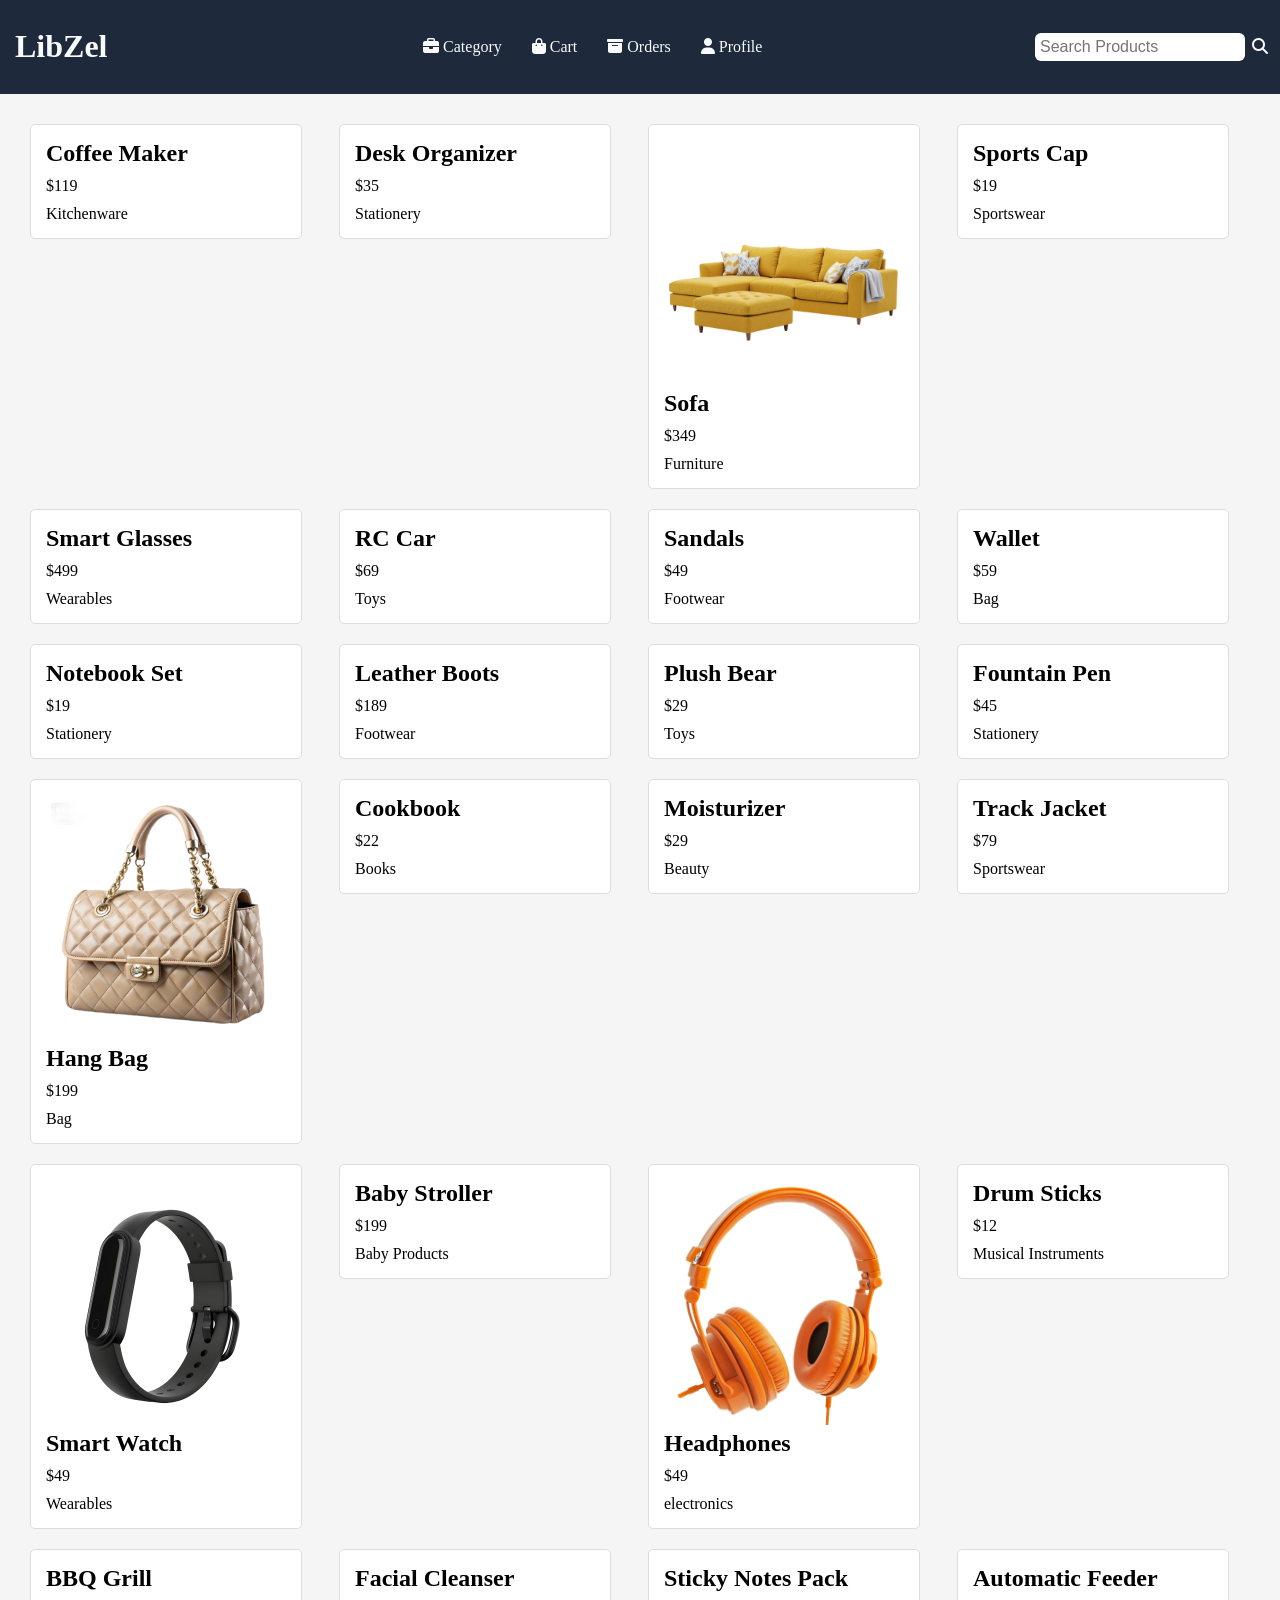
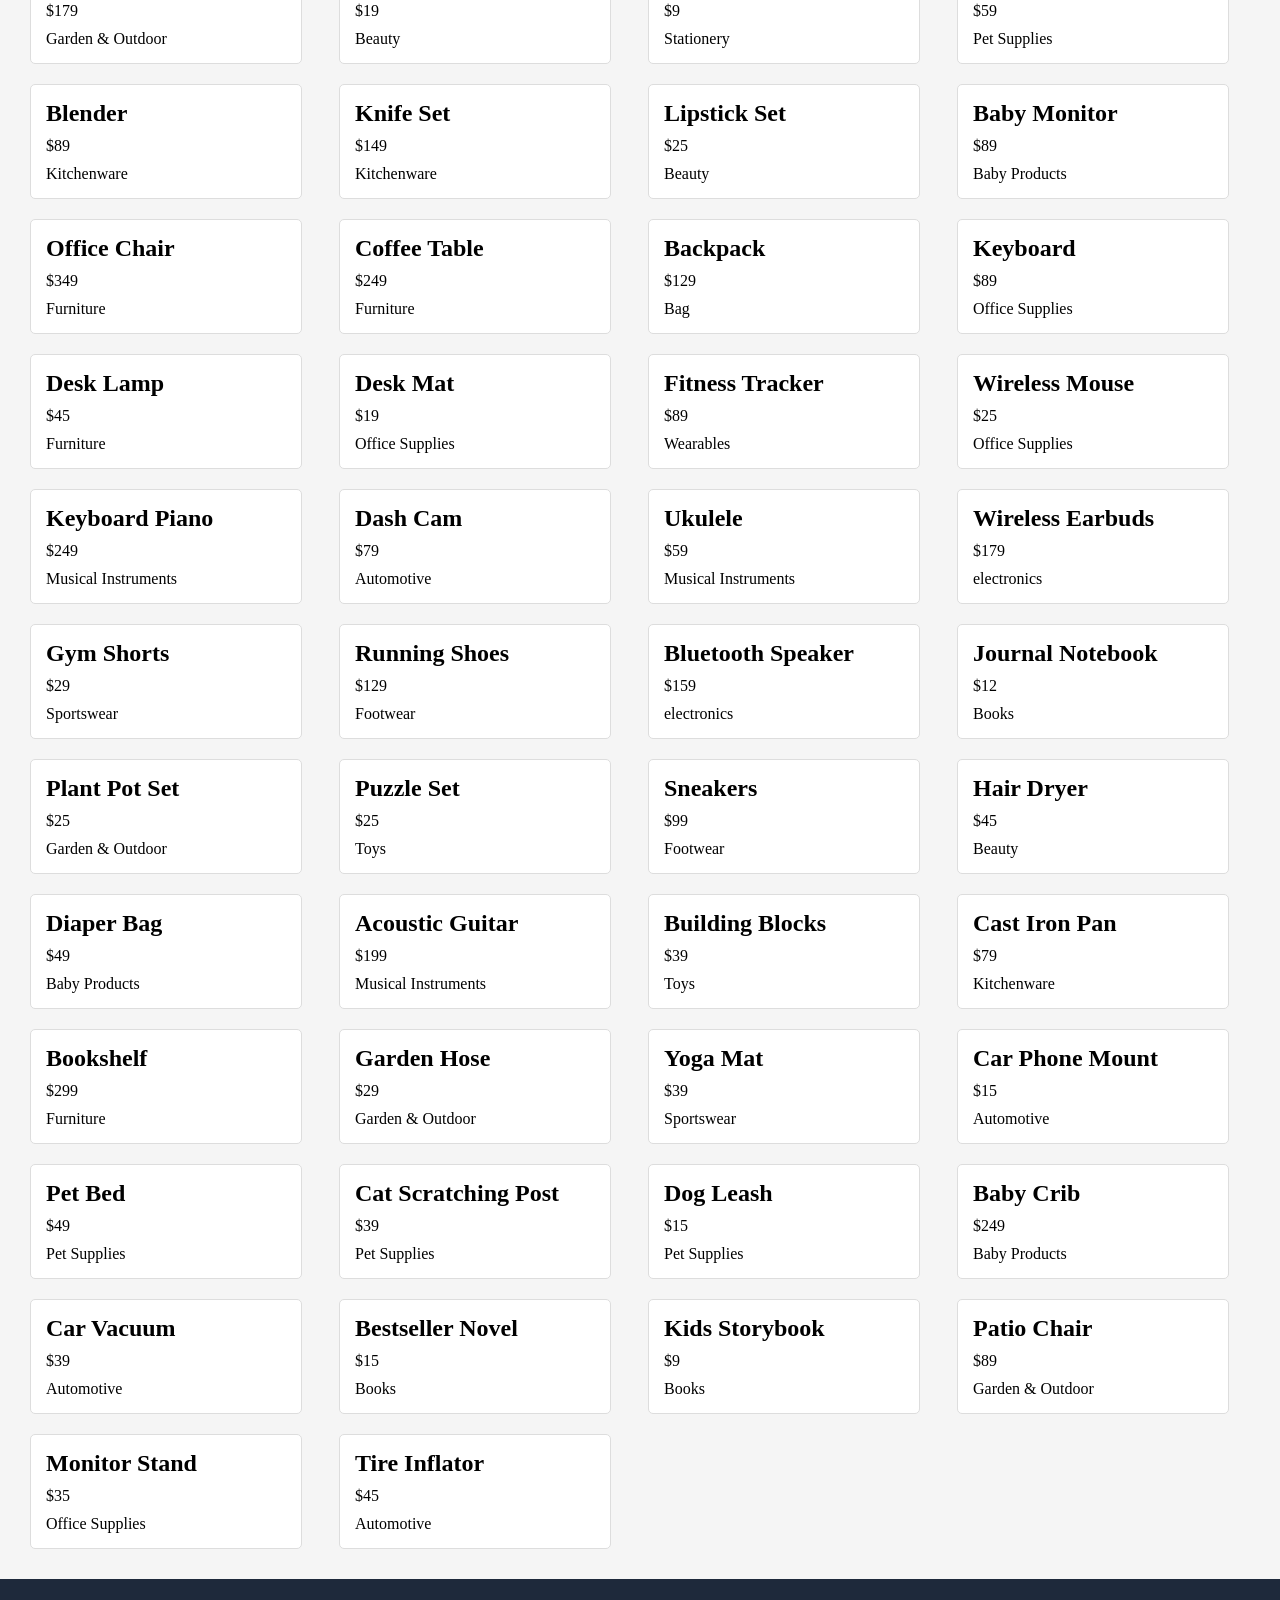
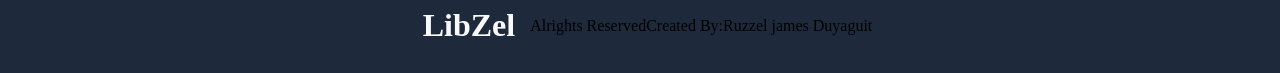
==== best-selling.html @ 3a7b950a "asd" ====
<!DOCTYPE html>
<html lang="en">
<head>
    <meta charset="UTF-8">
    <meta name="viewport" content="width=device-width, initial-scale=1.0">
   <title>LibZel</title>
   <link rel="icon" href="/public/LibZel.png" type="image/png">
    <link href="styles2.css" rel="stylesheet">
    <link rel="stylesheet" href="https://cdnjs.cloudflare.com/ajax/libs/font-awesome/6.5.2/css/all.min.css">
</head>
<body>
     <header>
        
        <div class="web-name"><h1><a href="landing-page.html">LibZel </a></h1></div>
        <nav class="navbar">
            <uL>
                    <Li><a href="#"><i class="fa fa-briefcase" aria-hidden="true"></i> Category</a></Li>
                    <li><a href="#"><i class="fa fa-shopping-bag" aria-hidden="true"> </i> Cart</a></li>
                    <li><a href="#"><i class="fa fa-archive" aria-hidden="true"></i> Orders</a></li>
                    <li><a href="#"><i class="fa fa-user" aria-hidden="true"></i> Profile</a></li>
            </uL>
        </nav>
        <div class="search-bar">
            <input type="search" placeholder="Search Products" id="search-input">
            <i class="fa-solid fa-magnifying-glass"></i>
        </div>
    </header>
    <section class="product-grid" id="mains">

    </section>
    <footer>
        <div class="web-name"><h1><a href="index-2.html">LibZel </a></h1></div>
        <div>
            Alrights Reserved 
        </div>
        <div>
            Created By:Ruzzel james Duyaguit
        </div>
        
    </footer>
</body>
<script type="module" src="script2.js"></script>
</html>
---- styles2.css ----
body{
    margin: 0;
    padding:0;
    height: auto;
    width: auto;
    overflow-x: none;
    font-family:Georgia, 'Times New Roman', Times, serif;
    background-color: #f5f5f5;
}


header {
    width: 100%;
    height: auto;
    padding: 0;
    background-color:  #1E293B;
    display: flex;
    flex-direction: row;
    justify-content: space-between;
    align-items: center;
    
}


footer{
    width: 100%;
    height: auto;
    padding: 0;
    background-color:  #1E293B;
    display: flex;
    flex-direction: row;
    justify-content: center;
    align-items: center;
}
.web-name {
    padding:7px 12px;
    
}

.web-name h1 a {
    text-decoration: none;
    color: #F8FAFC;
    border-bottom:1px solid  transparent;
    padding: 3px;
}

.web-name h1 a:hover{
    border-bottom:1px solid  #F8FAFC;
    
}

.navbar{
    padding:7px 12px;
}

.navbar ul{
    list-style-type: none;
    display: flex;
    flex-direction: row;
}

.navbar ul li {
    padding:0px 12px;
}

.navbar ul li a{
    color: #F8FAFC;
    text-decoration: none;
    padding: 3px;
    border-bottom:1px solid transparent ;
}

.navbar ul li a:hover {
    border-bottom: 1px solid #F8FAFC;
}

.search-bar{
    padding:7px 12px;
}

.search-bar input {
    font-size:16px ;
    border-radius: 6px;
    outline: none;
    border: none;
    padding: 5px;
    margin-right:3px ;
}

.search-bar i {
    color: #F8FAFC;
}



.promo-section {
    height: 85vh;
    background:linear-gradient(135deg, #DCE3EC 0%, #A7B8D8 50%, #6D7FA3 100%);
    width: 100%;
    display: flex;
    flex-direction: row;
    align-items: center;
    justify-content: center;
    background-color:#F8FAFC ;
}

.promo-section-1 {
    height: 100vh;
    background:linear-gradient(135deg, #DCE3EC 0%, #A7B8D8 50%, #6D7FA3 100%);
    width: 100%;
    display: flex;
    flex-direction: row;
    align-items: center;
    justify-content: center;
    background-color:#F8FAFC ;
}

.text-holder {
    width: 50%;
    display: flex;  
    justify-content: center;
    flex-direction: column;
    align-items: center;
}

.text-wrapper {
    width: fit-content;
    max-width: 100%;
    
}

.text-holder h2 {
    font-size: 3.5em;
    text-align: left;
    margin: 0;
}


.text-holder p {
    text-align: left;
    
}

.img-holder{
    width:50%;
    display: flex;
    justify-content: center;
    align-items: center;
}



.call-to-action{
    padding: 12px 16px; 
    background-color: #E4572E;
    text-decoration: none;
    color: #F8FAFC;
    font-family: Arial, sans-serif;
    text-transform: uppercase;
    font-size: 0.8em;
}

.call-to-action:hover {
    background-color: #1E293B;
    color: #F8FAFC;
}














.grid {
    overflow-y: none;
    margin:30px; 
    border: 1px solid rgba(221,221,221);
    overflow-x: hidden;
    border-radius: 3px;
    background-color: #ffffff;
}

.sub-heading {
    padding-left:20px ;
    padding-top: 20px;
    padding-bottom: 10px;
}

.product-grid {
    width: 95%;
    display:grid;
    grid-template-columns: repeat(4, 1fr);
    height: fit-content;
    justify-content:start;
    padding: 30px;
    gap: 20px;
}

.product-categories
{
    width: 95%;
    display:grid;
    grid-template-columns: repeat(4, 1fr);
    height: fit-content;
    justify-content:start;
    padding: 30px;
    gap: 5px;
}

.product-categories .card {
    display: flex;
    justify-content: center;
    text-align: center;
    align-items: center;

}

.grid-anchor{
    text-decoration: none;
    color: inherit;
    width: fit-content;
    height: fit-content;
    
}

.grid-anchor:hover {
    box-shadow: 2px 2px 2px  rgb(235, 234, 250);
}

.card-container{
   display: flex; 
   flex-direction: column;
    width:250px;
    height: fit-content;
    border-radius: 5px;
    padding: 10px;
    background-color: #ffffff;
    
    border: 1px solid rgb(221, 221, 221) ;
}

.card{
    display: flex;
    width: 100%;
    justify-content:center;
    flex-direction: column;
    align-items: left;
    text-align: left;
    

}

.card img {

    width: 100%;
    background-color: white;
}

.card p, h2 {
    text-align: left;
    margin: 5px;
}




.grid-btn{
    border: none;
    background: transparent;
    cursor: pointer;
    font-size: 1em;
}















.product-holder {
    display: flex;
    flex-direction: row;
    overflow-y: none;
    margin: 30px 50px ; 
    border: 1px solid rgba(221,221,221);
    overflow-x: hidden;
    border-radius: 3px;
    background-color: #ffffff;
    
}

.img-container{
    width: 40%;
    display: flex;
    
    flex-direction: column;
    align-items: center;

    
}

.img-container img {
    padding: 5px;
    cursor: pointer;
}

.images-holder {
    display: flex;
    flex-direction: row;
}




.product-container{
    width: 60%;
}

.product-stars a {
    color: inherit; 
    text-decoration: none; 
    border-right: 1px solid rgb(221, 221, 221);
    display: flex;
    width: fit-content;
}

.star-holder {
    padding-right:10px;
}

.star-holder i {
    color: yellow;
}

.product-price {
    padding: 20px;
    display: block;
    
}

.product-buttons  {
    width: 1000%;
    margin: auto;
    display: flex;
    flex-direction: row;
    justify-content: left;
    gap: 20px;
}

.product-buttons button {
    padding: 12px 20px;
    cursor: pointer;
    border: none;
    text-transform: none;
    border-radius: 1px;
}

.See-more {
    display: flex;
    justify-content: center;
    padding-bottom: 20px;
}

.See-more a {
    padding: 12px 20px;
    text-transform: none;
    background-color: transparent;
    border:1px solid #E4572E;
    text-decoration: none;
    color: #E4572E;
    border-radius: 3px;
}

.See-more a:hover {
    background-color: #E4572E;
    color:white;
}


#mains {
    min-height: 100vh;
}
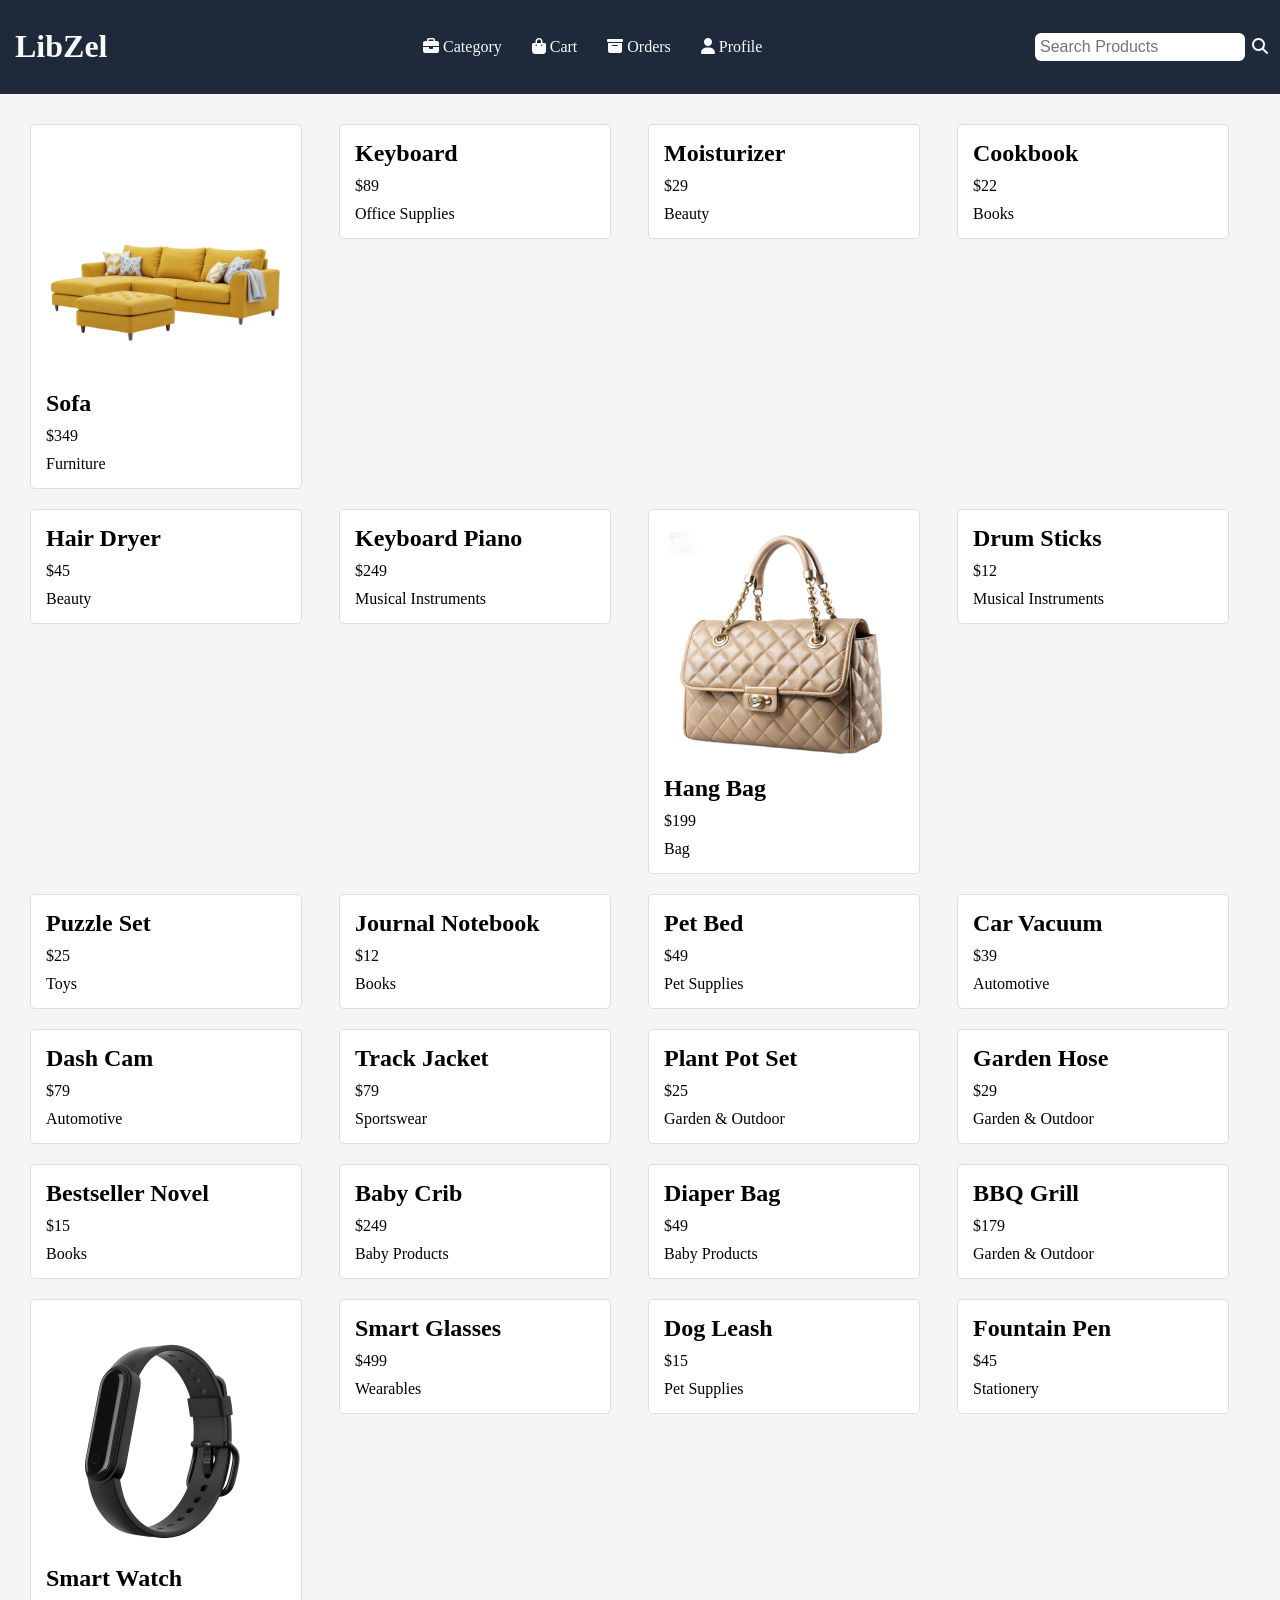
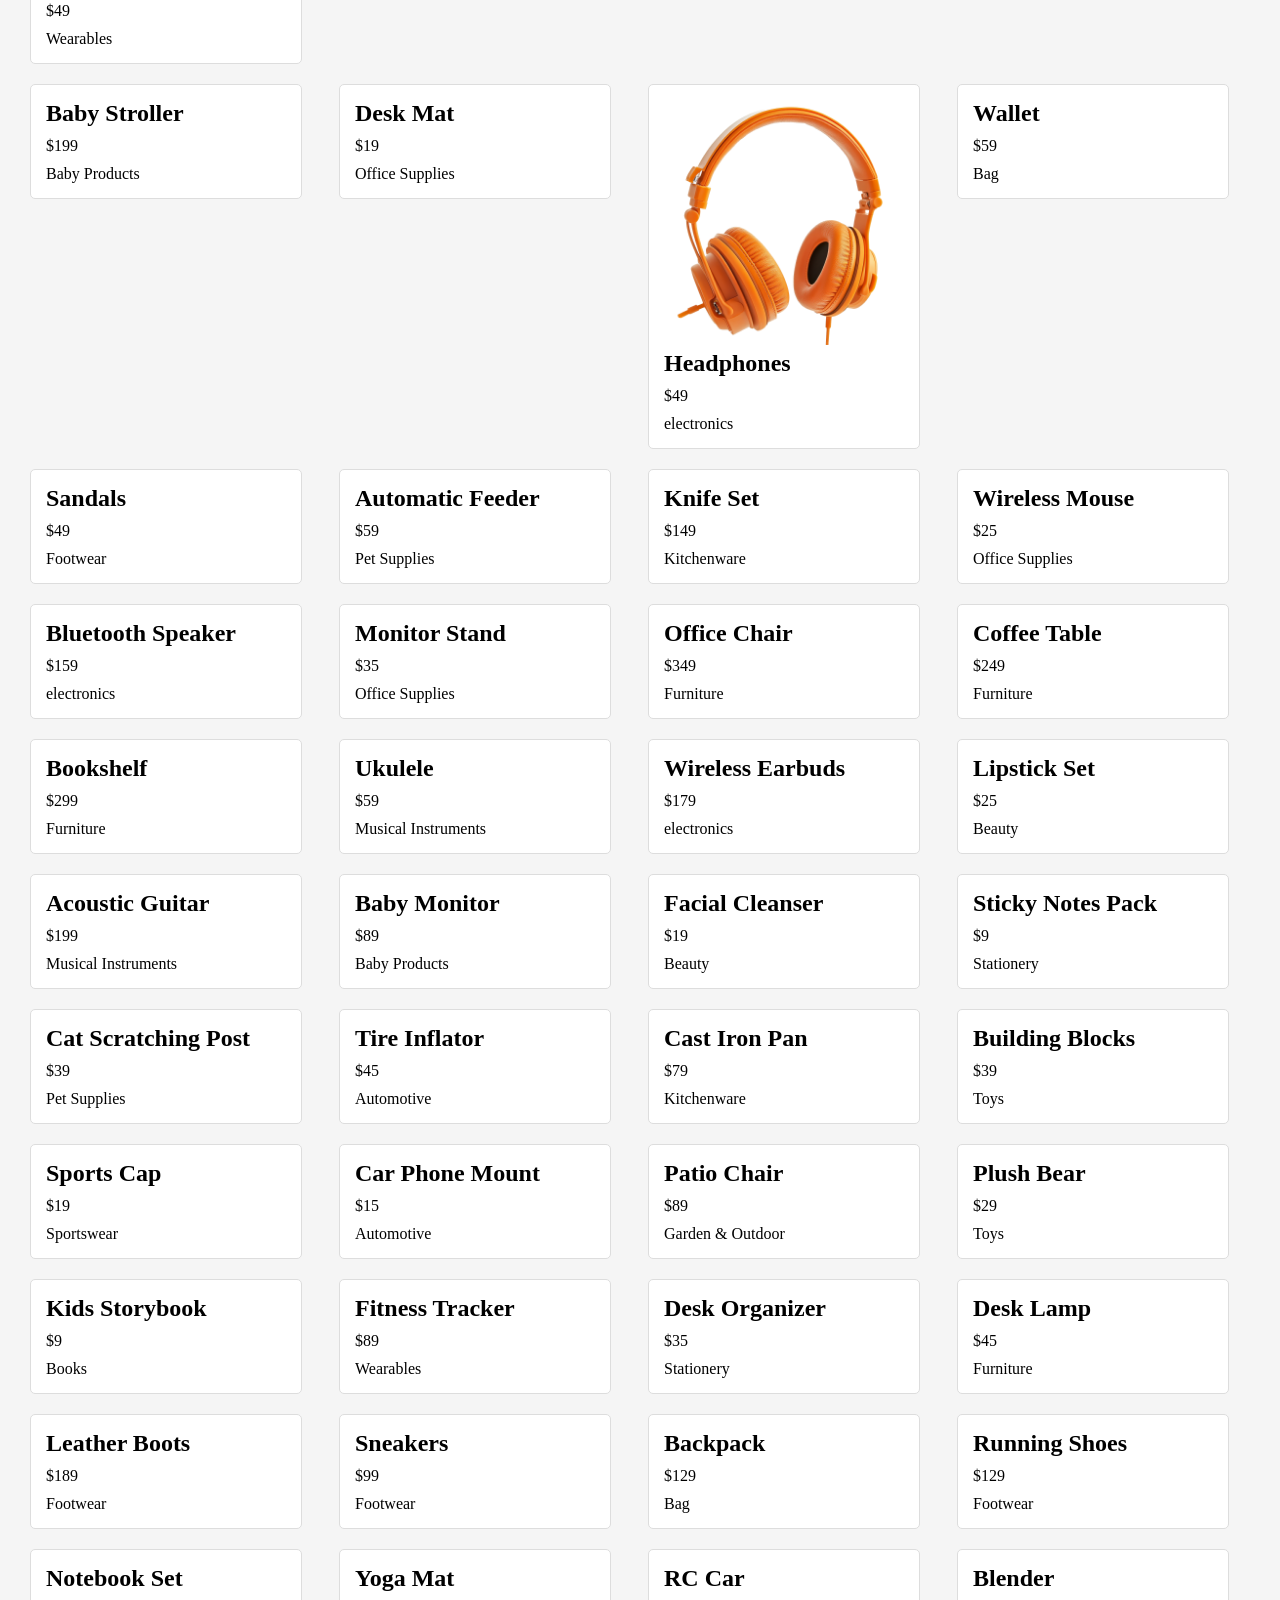
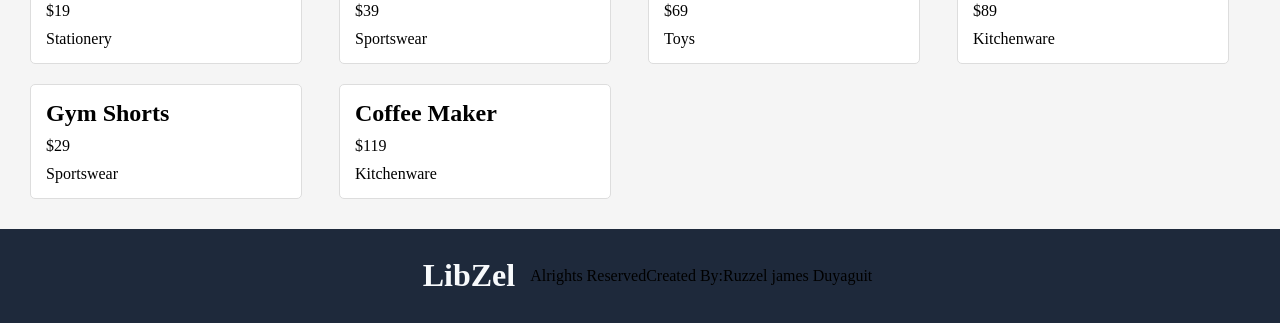
==== commit 76937a9e: "asd" ====
--- a/best-selling.html
+++ b/best-selling.html
@@ -11,7 +11,7 @@
 <body>
      <header>
         
-        <div class="web-name"><h1><a href="landing-page.html">LibZel </a></h1></div>
+        <div class="web-name"><h1><a href="index.html">LibZel </a></h1></div>
         <nav class="navbar">
             <uL>
                     <Li><a href="#"><i class="fa fa-briefcase" aria-hidden="true"></i> Category</a></Li>
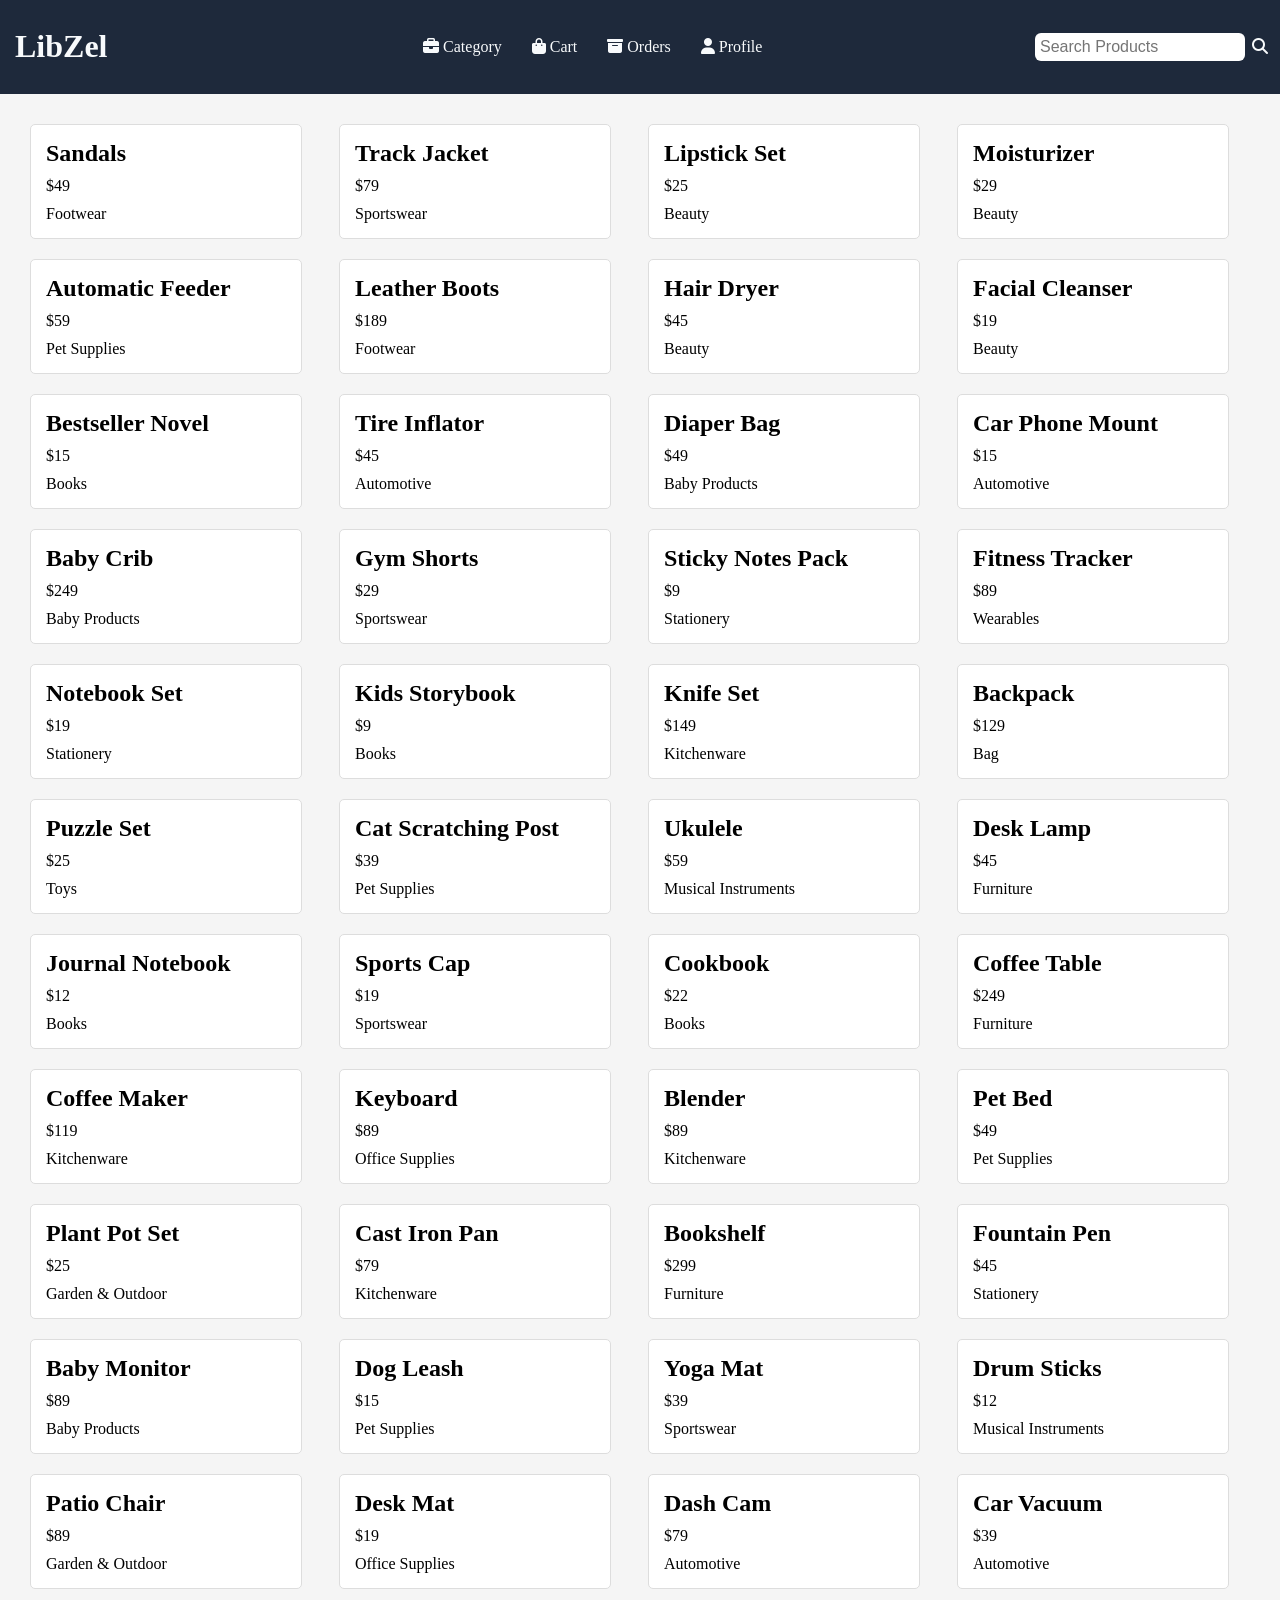
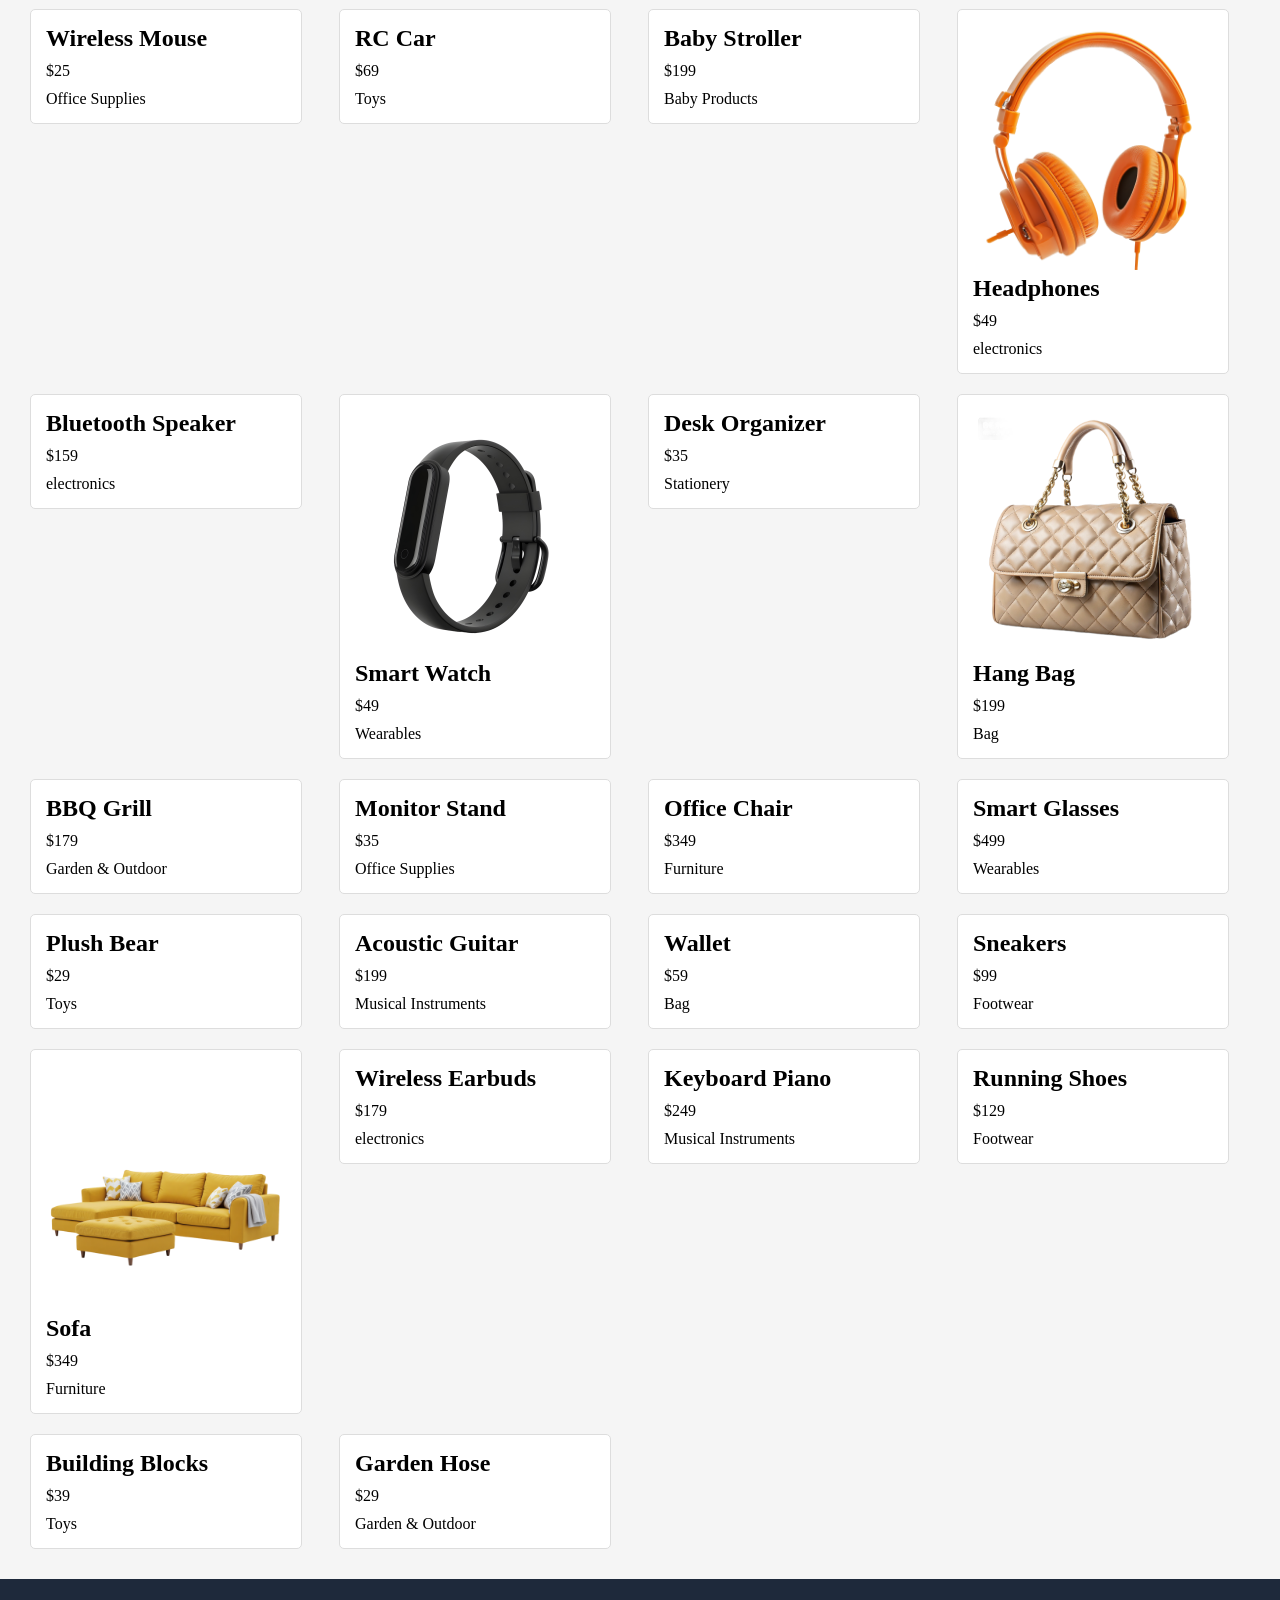
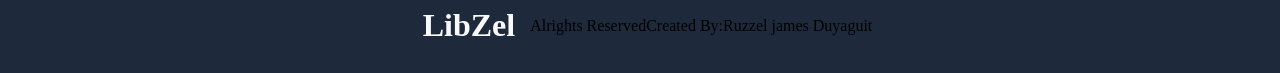
==== commit 1655f02f: "public folder removed" ====
--- a/best-selling.html
+++ b/best-selling.html
@@ -4,7 +4,7 @@
     <meta charset="UTF-8">
     <meta name="viewport" content="width=device-width, initial-scale=1.0">
    <title>LibZel</title>
-   <link rel="icon" href="/public/LibZel.png" type="image/png">
+   <link rel="icon" href="/img/LibZel.png" type="image/png">
     <link href="styles2.css" rel="stylesheet">
     <link rel="stylesheet" href="https://cdnjs.cloudflare.com/ajax/libs/font-awesome/6.5.2/css/all.min.css">
 </head>
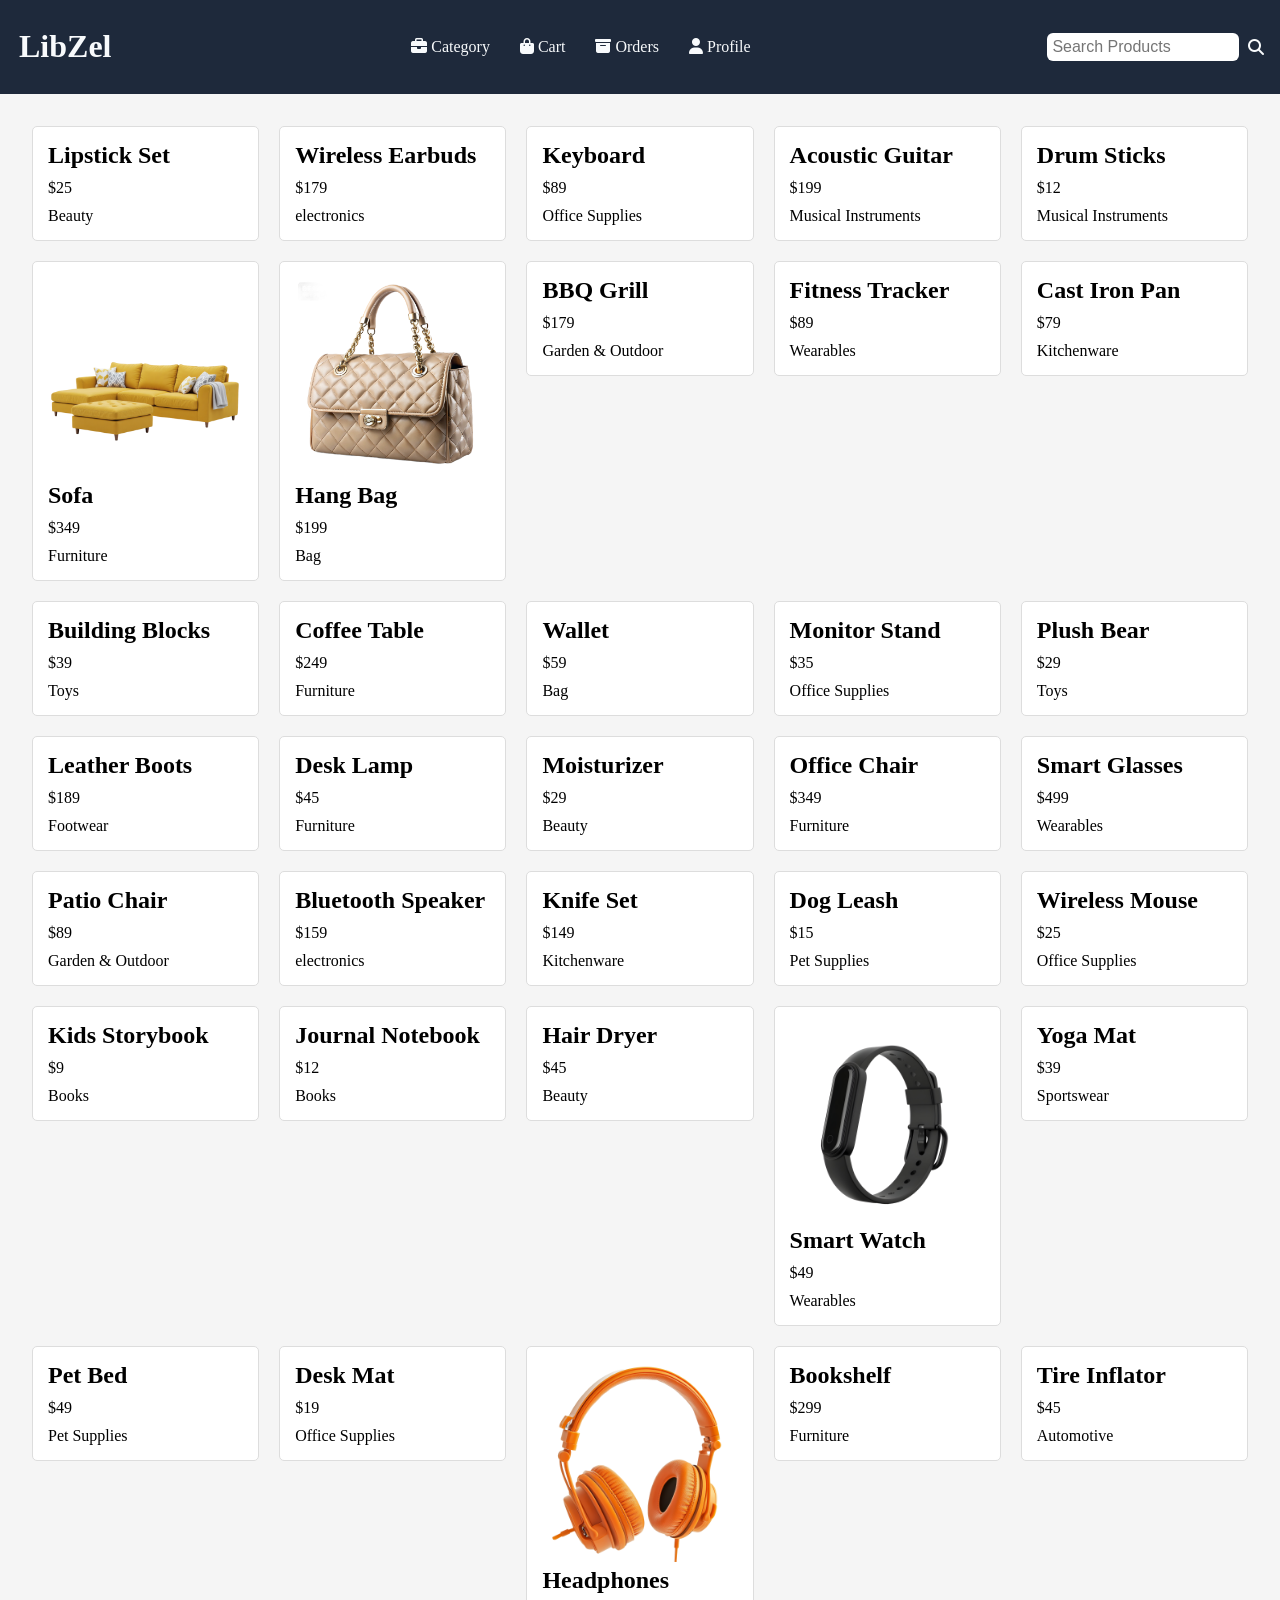
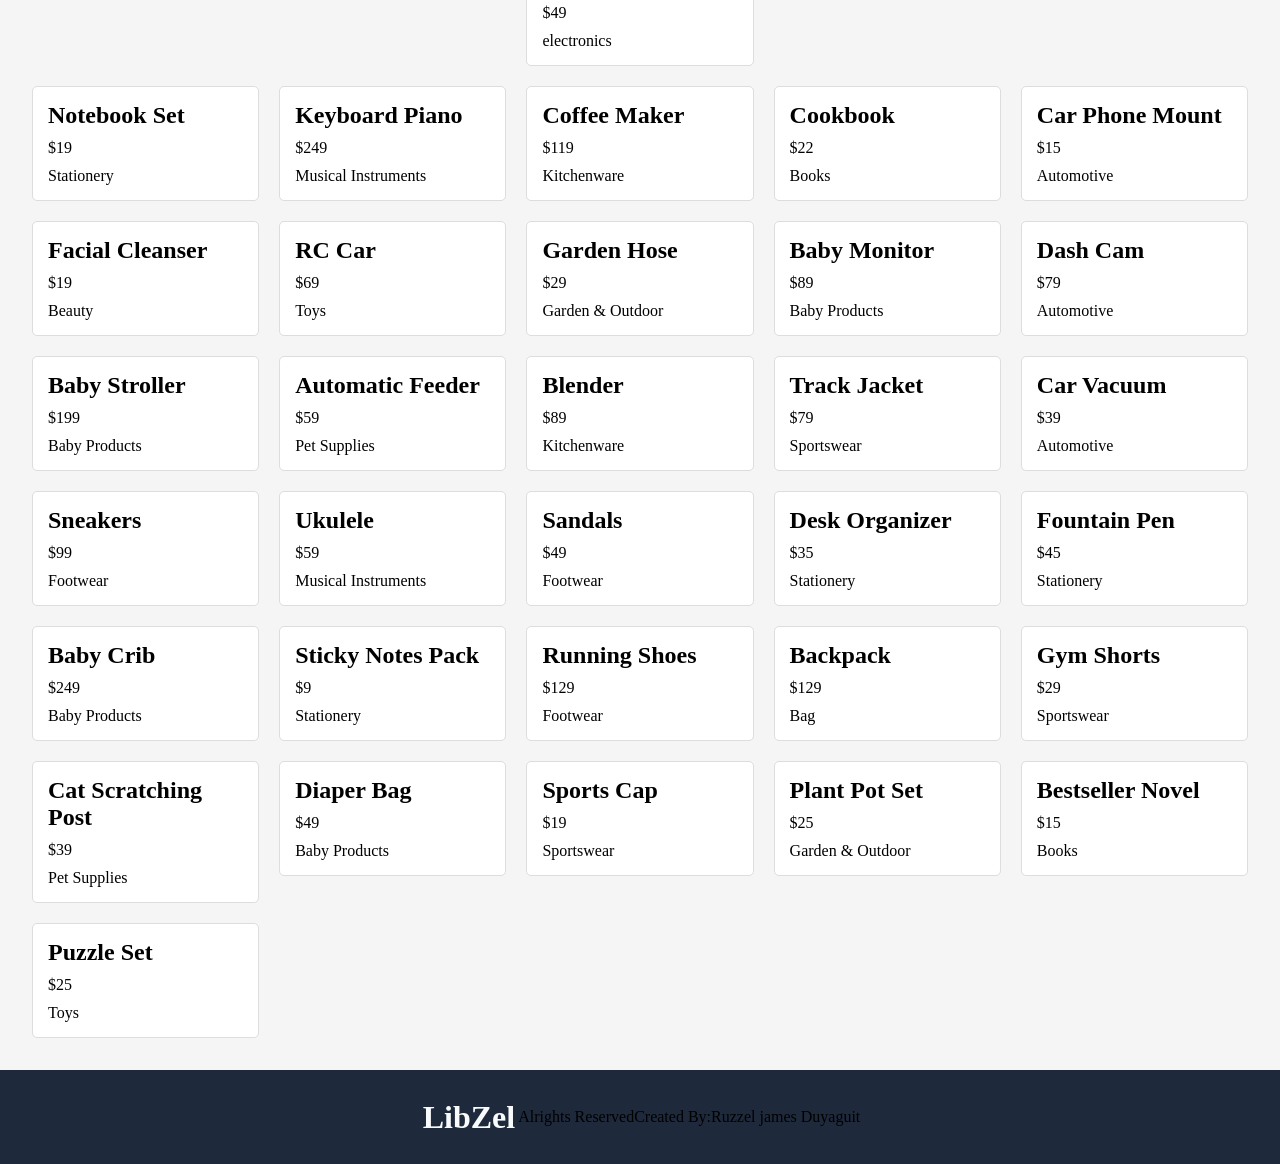
==== commit 065dc682: "responsiveness design" ====
--- a/best-selling.html
+++ b/best-selling.html
@@ -12,7 +12,12 @@
      <header>
         
         <div class="web-name"><h1><a href="index.html">LibZel </a></h1></div>
-        <nav class="navbar">
+        <!-- Mobile control toggles the navigation and search controls. -->
+        <button class="menu-toggle" type="button" aria-expanded="false" aria-controls="site-navigation">
+            <i class="fa-solid fa-bars" aria-hidden="true"></i>
+            <span class="visually-hidden">Open navigation and search</span>
+        </button>
+        <nav class="navbar" id="site-navigation" aria-label="Primary navigation">
             <uL>
                     <Li><a href="#"><i class="fa fa-briefcase" aria-hidden="true"></i> Category</a></Li>
                     <li><a href="#"><i class="fa fa-shopping-bag" aria-hidden="true"> </i> Cart</a></li>
--- a/styles2.css
+++ b/styles2.css
@@ -3,37 +3,41 @@
     padding:0;
     height: auto;
     width: auto;
-    overflow-x: none;
+    overflow-x: hidden;
     font-family:Georgia, 'Times New Roman', Times, serif;
     background-color: #f5f5f5;
 }
 
+/* Include padding and borders in dimensions so fluid layouts stay within the viewport. */
+*, *::before, *::after {
+    box-sizing: border-box;
+}
+
 
 header {
+    width: 100%;
+    height: auto;
+    padding: 0 1rem;
+    background-color:  #1E293B;
+    display: flex;
+    flex-direction: row;
+    justify-content: space-between;
+    align-items: center;
+}
+
+
+footer{
     width: 100%;
     height: auto;
     padding: 0;
     background-color:  #1E293B;
     display: flex;
     flex-direction: row;
-    justify-content: space-between;
-    align-items: center;
-    
-}
-
-
-footer{
-    width: 100%;
-    height: auto;
-    padding: 0;
-    background-color:  #1E293B;
-    display: flex;
-    flex-direction: row;
     justify-content: center;
     align-items: center;
 }
 .web-name {
-    padding:7px 12px;
+    padding:7px 0;
     
 }
 
@@ -50,17 +54,20 @@
 }
 
 .navbar{
-    padding:7px 12px;
+    padding:7px 0;
 }
 
 .navbar ul{
     list-style-type: none;
     display: flex;
     flex-direction: row;
+    gap: 0.5rem;
+    margin: 0;
+    padding: 0;
 }
 
 .navbar ul li {
-    padding:0px 12px;
+    padding:0 0.5rem;
 }
 
 .navbar ul li a{
@@ -75,10 +82,17 @@
 }
 
 .search-bar{
-    padding:7px 12px;
+    padding:7px 0;
+    display: flex;
+    align-items: center;
+    gap: 0.35rem;
 }
 
 .search-bar input {
+    /* Preserve the desktop search width while allowing it to fit narrow containers. */
+    width: 12rem;
+    max-width: 100%;
+    min-width: 0;
     font-size:16px ;
     border-radius: 6px;
     outline: none;
@@ -91,10 +105,37 @@
     color: #F8FAFC;
 }
 
+.menu-toggle {
+    /* Keep the menu control hidden until the mobile breakpoint activates it. */
+    display: none;
+    border: 1px solid #F8FAFC;
+    background: transparent;
+    color: #F8FAFC;
+    border-radius: 4px;
+    padding: 0.55rem 0.7rem;
+    cursor: pointer;
+}
+
+.visually-hidden {
+    /* Keep accessible labels available to assistive technology without visual clutter. */
+    position: absolute;
+    width: 1px;
+    height: 1px;
+    padding: 0;
+    margin: -1px;
+    overflow: hidden;
+    clip: rect(0, 0, 0, 0);
+    white-space: nowrap;
+    border: 0;
+}
+
 
 
 .promo-section {
-    height: 85vh;
+    /* Use flexible spacing so the hero scales across viewport sizes. */
+    min-height: 100vh;
+   
+    padding: clamp(2rem, 5vw, 5rem);
     background:linear-gradient(135deg, #DCE3EC 0%, #A7B8D8 50%, #6D7FA3 100%);
     width: 100%;
     display: flex;
@@ -105,7 +146,8 @@
 }
 
 .promo-section-1 {
-    height: 100vh;
+    min-height: 100vh;
+    padding: clamp(1rem, 4vw, 4rem);
     background:linear-gradient(135deg, #DCE3EC 0%, #A7B8D8 50%, #6D7FA3 100%);
     width: 100%;
     display: flex;
@@ -130,7 +172,7 @@
 }
 
 .text-holder h2 {
-    font-size: 3.5em;
+    font-size: clamp(2rem, 5vw, 3.5rem);
     text-align: left;
     margin: 0;
 }
@@ -146,6 +188,14 @@
     display: flex;
     justify-content: center;
     align-items: center;
+}
+
+.img-holder img {
+    /* Center the hero artwork without stretching its source proportions. */
+    display: block;
+    width: min(100%, 600px);
+    height: auto;
+    object-fit: contain;
 }
 
 
@@ -180,7 +230,7 @@
 
 .grid {
     overflow-y: none;
-    margin:30px; 
+    margin: clamp(1rem, 3vw, 2rem); 
     border: 1px solid rgba(221,221,221);
     overflow-x: hidden;
     border-radius: 3px;
@@ -194,24 +244,26 @@
 }
 
 .product-grid {
-    width: 95%;
+    /* Let product cards create fluid columns based on the available width. */
+    width: 100%;
     display:grid;
-    grid-template-columns: repeat(4, 1fr);
+    grid-template-columns: repeat(auto-fit, minmax(min(100%, 14rem), 1fr));
     height: fit-content;
     justify-content:start;
-    padding: 30px;
-    gap: 20px;
+    padding: clamp(1rem, 3vw, 2rem);
+    gap: clamp(0.75rem, 2vw, 1.25rem);
 }
 
 .product-categories
 {
-    width: 95%;
+    /* Cap the category layout at four columns on larger screens. */
+    width: 100%;
     display:grid;
-    grid-template-columns: repeat(4, 1fr);
+    grid-template-columns: repeat(4, minmax(0, 1fr));
     height: fit-content;
     justify-content:start;
-    padding: 30px;
-    gap: 5px;
+    padding: clamp(1rem, 3vw, 2rem);
+    gap: clamp(0.75rem, 2vw, 1.25rem);
 }
 
 .product-categories .card {
@@ -222,11 +274,20 @@
 
 }
 
+/* Keep every category image square while filling its responsive card width. */
+.product-categories .card img {
+    width: 100%;
+    aspect-ratio: 1 / 1;
+    height: auto;
+    object-fit: cover;
+}
+
 .grid-anchor{
+    /* Make each link fill its grid track so cards align consistently. */
     text-decoration: none;
     color: inherit;
-    width: fit-content;
-    height: fit-content;
+    width: 100%;
+    height: 100%;
     
 }
 
@@ -237,7 +298,7 @@
 .card-container{
    display: flex; 
    flex-direction: column;
-    width:250px;
+    width:100%;
     height: fit-content;
     border-radius: 5px;
     padding: 10px;
@@ -293,10 +354,12 @@
 
 
 .product-holder {
+    /* Constrain the detail view while keeping its outer margins fluid. */
     display: flex;
     flex-direction: row;
     overflow-y: none;
-    margin: 30px 50px ; 
+    margin: clamp(1rem, 4vw, 3rem) auto; 
+    width: min(1100px, calc(100% - 2rem));
     border: 1px solid rgba(221,221,221);
     overflow-x: hidden;
     border-radius: 3px;
@@ -306,6 +369,7 @@
 
 .img-container{
     width: 40%;
+    padding: 1rem;
     display: flex;
     
     flex-direction: column;
@@ -317,11 +381,25 @@
 .img-container img {
     padding: 5px;
     cursor: pointer;
+    max-width: 100%;
+    height: auto;
 }
 
 .images-holder {
-    display: flex;
-    flex-direction: row;
+    /* Keep desktop thumbnails in one row below the primary product image. */
+    display: flex;
+    flex-direction: row;
+    flex-wrap: nowrap;
+    justify-content: center;
+    gap: 0.5rem;
+    width: 100%;
+}
+
+.images-holder img {
+    /* Give every thumbnail a stable, evenly sized frame. */
+    width: 5rem;
+    height: 5rem;
+    object-fit: cover;
 }
 
 
@@ -329,6 +407,7 @@
 
 .product-container{
     width: 60%;
+    padding: 1rem;
 }
 
 .product-stars a {
@@ -354,7 +433,7 @@
 }
 
 .product-buttons  {
-    width: 1000%;
+    width: 100%;
     margin: auto;
     display: flex;
     flex-direction: row;
@@ -393,5 +472,134 @@
 
 
 #mains {
-    min-height: 100vh;
+    min-height: 85vh;
+}
+
+@media (max-width: 900px) {
+    /* Stack product details and hide secondary thumbnails on medium screens. */
+    header {
+        flex-wrap: wrap;
+    }
+
+    .navbar ul li {
+        padding: 0 0.25rem;
+    }
+
+    .product-holder {
+        flex-direction: column;
+    }
+
+    .img-container,
+    .product-container {
+        width: 100%;
+    }
+
+    .images-holder {
+        display: none;
+    }
+
+    .product-categories {
+        /* Reduce category density to two columns on tablet-sized screens. */
+        grid-template-columns: repeat(2, minmax(0, 1fr));
+    }
+}
+
+@media (max-width: 700px) {
+    /* Convert the header and content into a phone-friendly single-column layout. */
+    header {
+        align-items: center;
+        padding: 0 0.75rem;
+    }
+
+    .menu-toggle {
+        display: block;
+        margin-left: auto;
+    }
+
+    .navbar,
+    .search-bar {
+        display: none;
+        width: 100%;
+    }
+
+    header.menu-open .navbar,
+    header.menu-open .search-bar {
+        display: block;
+    }
+
+    .navbar ul {
+        flex-direction: column;
+        gap: 0;
+    }
+
+    .navbar ul li {
+        padding: 0;
+    }
+
+    .navbar ul li a {
+        display: block;
+        padding: 0.75rem 0.25rem;
+    }
+
+    .search-bar input {
+        width: 22rem;
+        max-width: 100%;
+    }
+
+    .promo-section,
+    .promo-section-1 {
+        min-height: auto;
+        padding: 2rem 1rem;
+    }
+
+    .promo-section {
+        flex-direction: column;
+    }
+
+    .text-holder,
+    .img-holder {
+        width: 100%;
+    }
+
+    .text-wrapper {
+        width: 100%;
+    }
+
+    .product-categories {
+        /* Use one category card per row on phones for readable content. */
+        grid-template-columns: 1fr;
+    }
+
+    .text-holder h2 {
+        font-size: clamp(2rem, 10vw, 3rem);
+    }
+
+    .img-holder img {
+        max-width: 100%;
+        height: auto;
+    }
+
+    footer {
+        flex-wrap: wrap;
+        gap: 0.5rem 1rem;
+        padding: 1rem;
+        text-align: center;
+    }
+
+    .product-buttons {
+        flex-direction: column;
+    }
+
+    .product-buttons button {
+        width: 100%;
+    }
+}
+
+@media (min-width: 1400px) {
+    .product-grid,
+    .product-categories {
+        max-width: 1400px;
+        margin-left: auto;
+        margin-right: auto;
+    }
 }
